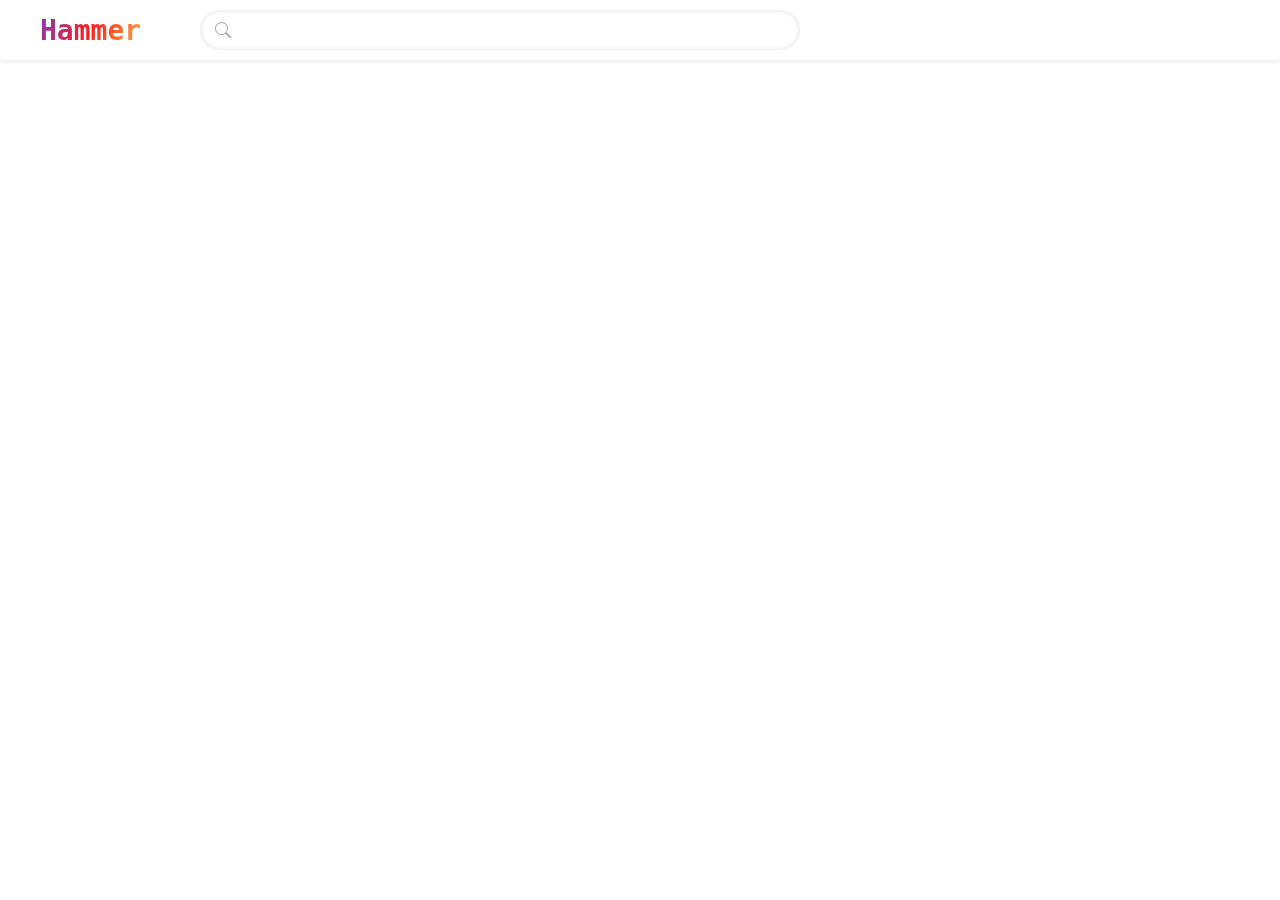
==== search/index.html @ 2ea008ae "Added Search Results" ====
<!DOCTYPE html>
<html lang="en">
<head>
    <meta charset="UTF-8">
    <meta name="viewport" content="width=device-width, initial-scale=1.0">
    <title>Hammer - [SEARCH RESULT]</title>
    <link rel="stylesheet" href="/search/style.css">
</head>
<body>
    <header>
        <h3>
            Hammer
        </h3>
        <div>
            <svg xmlns="http://www.w3.org/2000/svg" width="16" height="16" fill="currentColor" class="bi bi-search" viewBox="0 0 16 16">
                <path d="M11.742 10.344a6.5 6.5 0 1 0-1.397 1.398h-.001c.03.04.062.078.098.115l3.85 3.85a1 1 0 0 0 1.415-1.414l-3.85-3.85a1.007 1.007 0 0 0-.115-.1zM12 6.5a5.5 5.5 0 1 1-11 0 5.5 5.5 0 0 1 11 0z"/>
            </svg>
            <input type="text">
        </div>
    </header>
</body>
</html>
---- search/style.css ----
* {
  outline: none;
  -webkit-box-sizing: border-box;
          box-sizing: border-box;
  font-family: monospace;
}

header {
  position: fixed;
  left: 0px;
  right: 0px;
  top: 0px;
  height: 60px;
  background: #fff;
  -webkit-box-shadow: 0px 0px 5px #ddd;
          box-shadow: 0px 0px 5px #ddd;
}

header h3 {
  display: inline-block;
  position: absolute;
  left: 40px;
  top: -14px;
  font-size: 28px;
  background: linear-gradient(115deg, #833ab4 0%, #fd1d1d 50%, #fcb045 100%);
  -webkit-background-clip: text;
  -webkit-text-fill-color: transparent;
}

header div {
  position: absolute;
  top: 10px;
  left: 200px;
  height: 40px;
  width: 600px;
}

header div svg {
  position: absolute;
  fill: #aaa;
  left: 15px;
  top: 0px;
  height: 40px;
}

header div input {
  padding: 15px 40px;
  height: 100%;
  width: 100%;
  border: none;
  -webkit-box-shadow: 0px 0px 5px #ddd inset;
          box-shadow: 0px 0px 5px #ddd inset;
  border-radius: 40px;
  color: #aaa;
}
/*# sourceMappingURL=style.css.map */
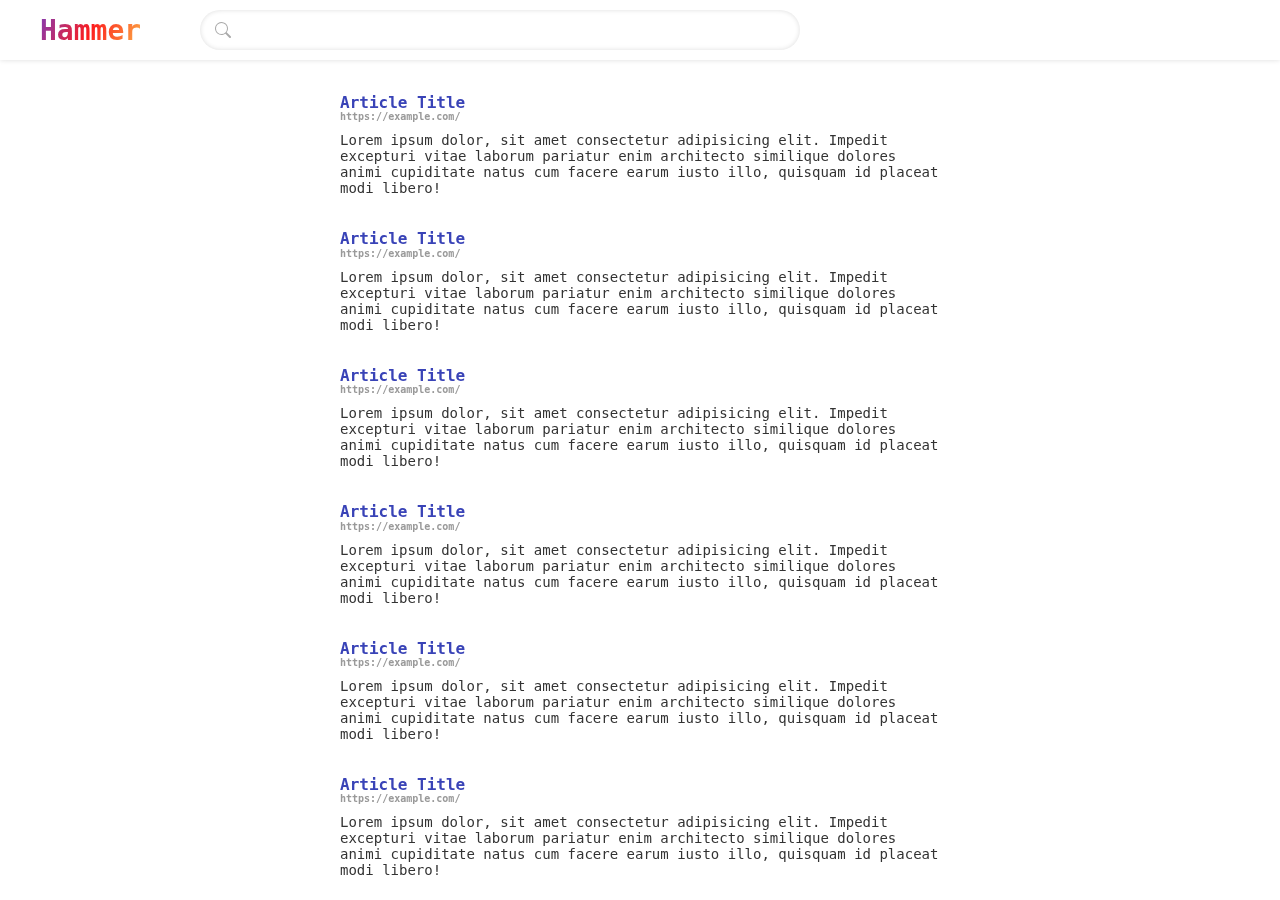
==== commit 3f46b4b3: "Worked on Search Results" ====
--- a/search/index.html
+++ b/search/index.html
@@ -6,17 +6,64 @@
     <title>Hammer - [SEARCH RESULT]</title>
     <link rel="stylesheet" href="/search/style.css">
 </head>
-<body>
-    <header>
-        <h3>
-            Hammer
-        </h3>
-        <div>
-            <svg xmlns="http://www.w3.org/2000/svg" width="16" height="16" fill="currentColor" class="bi bi-search" viewBox="0 0 16 16">
-                <path d="M11.742 10.344a6.5 6.5 0 1 0-1.397 1.398h-.001c.03.04.062.078.098.115l3.85 3.85a1 1 0 0 0 1.415-1.414l-3.85-3.85a1.007 1.007 0 0 0-.115-.1zM12 6.5a5.5 5.5 0 1 1-11 0 5.5 5.5 0 0 1 11 0z"/>
-            </svg>
-            <input type="text">
-        </div>
-    </header>
-</body>
+<header>
+    <h3>
+        Hammer
+    </h3>
+    <div>
+        <svg xmlns="http://www.w3.org/2000/svg" width="16" height="16" fill="currentColor" class="bi bi-search" viewBox="0 0 16 16">
+            <path d="M11.742 10.344a6.5 6.5 0 1 0-1.397 1.398h-.001c.03.04.062.078.098.115l3.85 3.85a1 1 0 0 0 1.415-1.414l-3.85-3.85a1.007 1.007 0 0 0-.115-.1zM12 6.5a5.5 5.5 0 1 1-11 0 5.5 5.5 0 0 1 11 0z"/>
+        </svg>
+        <input type="text">
+    </div>
+</header>
+<main>
+    <article>
+        <a href="https://example.com">
+            <h1>Article Title</h1>
+            <h3>https://example.com/</h3> 
+        </a>
+        <p>Lorem ipsum dolor, sit amet consectetur adipisicing elit. Impedit excepturi vitae laborum pariatur enim architecto similique dolores animi cupiditate natus cum facere earum iusto illo, quisquam id placeat modi libero!</p>
+    </article>
+
+    <article>
+        <a href="https://example.com">
+            <h1>Article Title</h1>
+            <h3>https://example.com/</h3> 
+        </a>
+        <p>Lorem ipsum dolor, sit amet consectetur adipisicing elit. Impedit excepturi vitae laborum pariatur enim architecto similique dolores animi cupiditate natus cum facere earum iusto illo, quisquam id placeat modi libero!</p>
+    </article>
+
+    <article>
+        <a href="https://example.com">
+            <h1>Article Title</h1>
+            <h3>https://example.com/</h3> 
+        </a>
+        <p>Lorem ipsum dolor, sit amet consectetur adipisicing elit. Impedit excepturi vitae laborum pariatur enim architecto similique dolores animi cupiditate natus cum facere earum iusto illo, quisquam id placeat modi libero!</p>
+    </article>
+
+    <article>
+        <a href="https://example.com">
+            <h1>Article Title</h1>
+            <h3>https://example.com/</h3> 
+        </a>
+        <p>Lorem ipsum dolor, sit amet consectetur adipisicing elit. Impedit excepturi vitae laborum pariatur enim architecto similique dolores animi cupiditate natus cum facere earum iusto illo, quisquam id placeat modi libero!</p>
+    </article>
+
+    <article>
+        <a href="https://example.com">
+            <h1>Article Title</h1>
+            <h3>https://example.com/</h3> 
+        </a>
+        <p>Lorem ipsum dolor, sit amet consectetur adipisicing elit. Impedit excepturi vitae laborum pariatur enim architecto similique dolores animi cupiditate natus cum facere earum iusto illo, quisquam id placeat modi libero!</p>
+    </article>
+
+    <article>
+        <a href="https://example.com">
+            <h1>Article Title</h1>
+            <h3>https://example.com/</h3> 
+        </a>
+        <p>Lorem ipsum dolor, sit amet consectetur adipisicing elit. Impedit excepturi vitae laborum pariatur enim architecto similique dolores animi cupiditate natus cum facere earum iusto illo, quisquam id placeat modi libero!</p>
+    </article>
+</main>
 </html>--- a/search/style.css
+++ b/search/style.css
@@ -53,4 +53,52 @@
   border-radius: 40px;
   color: #aaa;
 }
+
+main {
+  position: fixed;
+  left: 0px;
+  right: 0px;
+  top: 60px;
+  bottom: 0px;
+  overflow-y: scroll;
+}
+
+main article {
+  margin: 40px auto;
+  max-width: 600px;
+}
+
+main article a {
+  text-decoration: none;
+}
+
+main article a:hover h1 {
+  text-decoration: underline;
+}
+
+main article a:visited h1 {
+  color: #2f3898;
+}
+
+main article h1 {
+  font-size: 16px;
+  color: #3943B7;
+  line-height: 0.4;
+  padding: 0px;
+  margin: 0px;
+}
+
+main article h3 {
+  font-size: 10px;
+  color: #999999;
+  padding: 0px;
+  margin: 5px 0px 10px 0px;
+}
+
+main article p {
+  font-size: 14px;
+  color: #333;
+  padding: 0px;
+  margin: 0px;
+}
 /*# sourceMappingURL=style.css.map */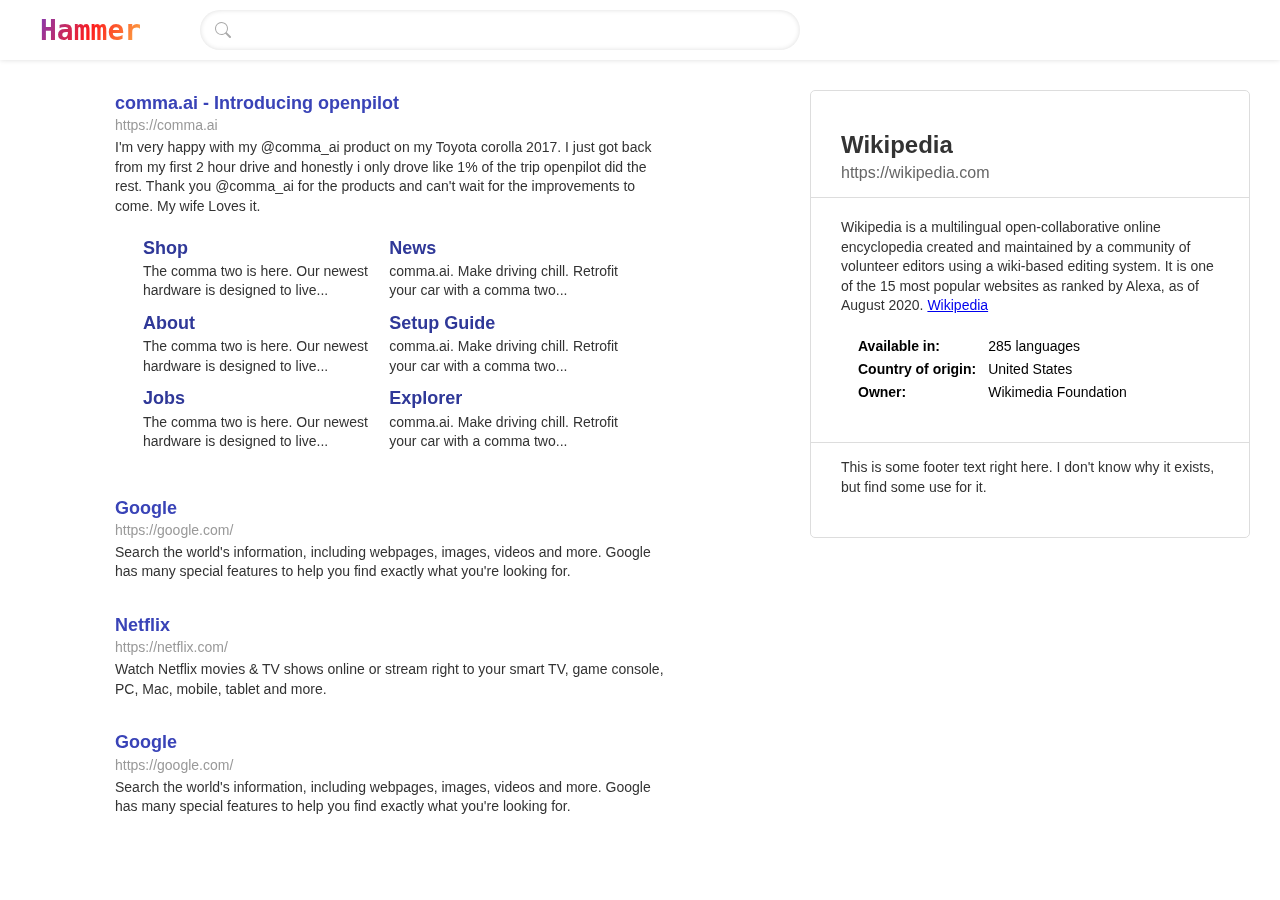
==== commit f015cfe4: "Special Recommendation UI" ====
--- a/search/index.html
+++ b/search/index.html
@@ -17,53 +17,102 @@
         <input type="text">
     </div>
 </header>
+<aside>
+    <div class="header">
+        <h1>Wikipedia</h1>
+        <h3>https://wikipedia.com</h3>
+    </div> 
+    <p>Wikipedia is a multilingual open-collaborative online encyclopedia created and maintained by a community of volunteer editors using a wiki-based editing system. It is one of the 15 most popular websites as ranked by Alexa, as of August 2020. <a href="wikipedia.com">Wikipedia</a></p>
+    <table>
+        <tr>
+            <th>Available in:</th>
+            <td>285 languages</td>
+        </tr>
+        <tr>
+            <th>Country of origin:</th>
+            <td>United States</td>
+        </tr>
+        <tr>
+            <th>Owner:</th>
+            <td>Wikimedia Foundation</td>
+        </tr>
+    </table>
+    <div class="footer">
+        <p>This is some footer text right here. I don't know why it exists, but find some use for it.</p>
+    </div>
+</aside>
 <main>
     <article>
-        <a href="https://example.com">
-            <h1>Article Title</h1>
-            <h3>https://example.com/</h3> 
+        <a href="https://comma.ai">
+            <h1>comma.ai - Introducing openpilot</h1>
+            <h3>https://comma.ai</h3> 
         </a>
-        <p>Lorem ipsum dolor, sit amet consectetur adipisicing elit. Impedit excepturi vitae laborum pariatur enim architecto similique dolores animi cupiditate natus cum facere earum iusto illo, quisquam id placeat modi libero!</p>
+        <p>I'm very happy with my @comma_ai product on my Toyota corolla 2017. I just got back from my first 2 hour drive and honestly i only drove like 1% of the trip openpilot did the rest. Thank you @comma_ai for the products and can't wait for the improvements to come. My wife Loves it.</p>
+        <table>
+            <tr>
+                <td>
+                    <a href="">
+                        <h1>Shop</h1>
+                        <p>The comma two is here. Our newest hardware is designed to live...</p>
+                    </a>
+                </td>
+                <td>
+                    <a href="">
+                        <h1>News</h1>
+                        <p>comma.ai. Make driving chill. Retrofit your car with a comma two...</p>
+                    </a>
+                </td>
+            </tr>
+            <tr>
+                <td>
+                    <a href="">
+                        <h1>About</h1>
+                        <p>The comma two is here. Our newest hardware is designed to live...</p>
+                    </a>
+                </td>
+                <td>
+                    <a href="">
+                        <h1>Setup Guide</h1>
+                        <p>comma.ai. Make driving chill. Retrofit your car with a comma two...</p>
+                    </a>
+                </td>
+            </tr>
+            <tr>
+                <td>
+                    <a href="">
+                        <h1>Jobs</h1>
+                        <p>The comma two is here. Our newest hardware is designed to live...</p>
+                    </a>
+                </td>
+                <td>
+                    <a href="">
+                        <h1>Explorer</h1>
+                        <p>comma.ai. Make driving chill. Retrofit your car with a comma two...</p>
+                    </a>
+                </td>
+            </tr>
+        </table>
     </article>
-
     <article>
         <a href="https://example.com">
-            <h1>Article Title</h1>
-            <h3>https://example.com/</h3> 
+            <h1>Google</h1>
+            <h3>https://google.com/</h3> 
         </a>
-        <p>Lorem ipsum dolor, sit amet consectetur adipisicing elit. Impedit excepturi vitae laborum pariatur enim architecto similique dolores animi cupiditate natus cum facere earum iusto illo, quisquam id placeat modi libero!</p>
+        <p>Search the world's information, including webpages, images, videos and more. Google has many special features to help you find exactly what you're looking for.</p>
     </article>
-
+    <article>
+        <a href="https://netflix.com">
+            <h1>Netflix</h1>
+            <h3>https://netflix.com/</h3> 
+        </a>
+        <p>Watch Netflix movies & TV shows online or stream right to your smart TV, game console, PC, Mac, mobile, tablet and more.</p>
+    </article>
     <article>
         <a href="https://example.com">
-            <h1>Article Title</h1>
-            <h3>https://example.com/</h3> 
+            <h1>Google</h1>
+            <h3>https://google.com/</h3> 
         </a>
-        <p>Lorem ipsum dolor, sit amet consectetur adipisicing elit. Impedit excepturi vitae laborum pariatur enim architecto similique dolores animi cupiditate natus cum facere earum iusto illo, quisquam id placeat modi libero!</p>
-    </article>
-
-    <article>
-        <a href="https://example.com">
-            <h1>Article Title</h1>
-            <h3>https://example.com/</h3> 
-        </a>
-        <p>Lorem ipsum dolor, sit amet consectetur adipisicing elit. Impedit excepturi vitae laborum pariatur enim architecto similique dolores animi cupiditate natus cum facere earum iusto illo, quisquam id placeat modi libero!</p>
-    </article>
-
-    <article>
-        <a href="https://example.com">
-            <h1>Article Title</h1>
-            <h3>https://example.com/</h3> 
-        </a>
-        <p>Lorem ipsum dolor, sit amet consectetur adipisicing elit. Impedit excepturi vitae laborum pariatur enim architecto similique dolores animi cupiditate natus cum facere earum iusto illo, quisquam id placeat modi libero!</p>
-    </article>
-
-    <article>
-        <a href="https://example.com">
-            <h1>Article Title</h1>
-            <h3>https://example.com/</h3> 
-        </a>
-        <p>Lorem ipsum dolor, sit amet consectetur adipisicing elit. Impedit excepturi vitae laborum pariatur enim architecto similique dolores animi cupiditate natus cum facere earum iusto illo, quisquam id placeat modi libero!</p>
+        <p>Search the world's information, including webpages, images, videos and more. Google has many special features to help you find exactly what you're looking for.</p>
     </article>
 </main>
 </html>--- a/search/style.css
+++ b/search/style.css
@@ -2,10 +2,14 @@
   outline: none;
   -webkit-box-sizing: border-box;
           box-sizing: border-box;
-  font-family: monospace;
+}
+
+*::-webkit-scrollbar {
+  display: none;
 }
 
 header {
+  font-family: monospace;
   position: fixed;
   left: 0px;
   right: 0px;
@@ -55,6 +59,7 @@
 }
 
 main {
+  font-family: sans-serif;
   position: fixed;
   left: 0px;
   right: 0px;
@@ -66,6 +71,7 @@
 main article {
   margin: 40px auto;
   max-width: 600px;
+  padding: 0px 25px;
 }
 
 main article a {
@@ -81,18 +87,20 @@
 }
 
 main article h1 {
-  font-size: 16px;
+  font-size: 18px;
   color: #3943B7;
   line-height: 0.4;
   padding: 0px;
   margin: 0px;
+  font-weight: 900;
 }
 
 main article h3 {
-  font-size: 10px;
+  font-size: 14px;
   color: #999999;
   padding: 0px;
-  margin: 5px 0px 10px 0px;
+  margin: 10px 0px 5px 0px;
+  font-weight: 100;
 }
 
 main article p {
@@ -100,5 +108,75 @@
   color: #333;
   padding: 0px;
   margin: 0px;
+  line-height: 1.4;
+}
+
+main article table {
+  padding: 10px 25px;
+}
+
+main article table h1 {
+  font-weight: 700;
+  margin: 15px 0px 10px 0px;
+}
+
+aside + main {
+  right: 500px;
+}
+
+aside {
+  font-family: sans-serif;
+  position: fixed;
+  top: 90px;
+  right: 30px;
+  width: 440px;
+  border: 1px solid #ddd;
+  border-radius: 5px;
+  padding: 25px;
+}
+
+aside .header {
+  margin: 0px -25px 20px -25px;
+  border: none;
+  border-bottom: 1px solid #ddd;
+  padding: 10px 25px;
+}
+
+aside h1 {
+  font-size: 24px;
+  margin: 5px;
+  color: #333;
+}
+
+aside h3 {
+  font-size: 16px;
+  font-weight: 500;
+  margin: 5px;
+  color: #666666;
+}
+
+aside p {
+  font-size: 14px;
+  color: #333;
+  padding: 0px;
+  margin: 5px;
+  line-height: 1.4;
+}
+
+aside table {
+  padding: 15px;
+}
+
+aside table th, aside table td {
+  text-align: left;
+  padding: 0px 5px 5px 5px;
+  font-size: 14px;
+}
+
+aside .footer {
+  margin: 20px -25px 0px -25px;
+  border: none;
+  border-top: 1px solid #ddd;
+  padding: 10px 25px;
 }
 /*# sourceMappingURL=style.css.map */